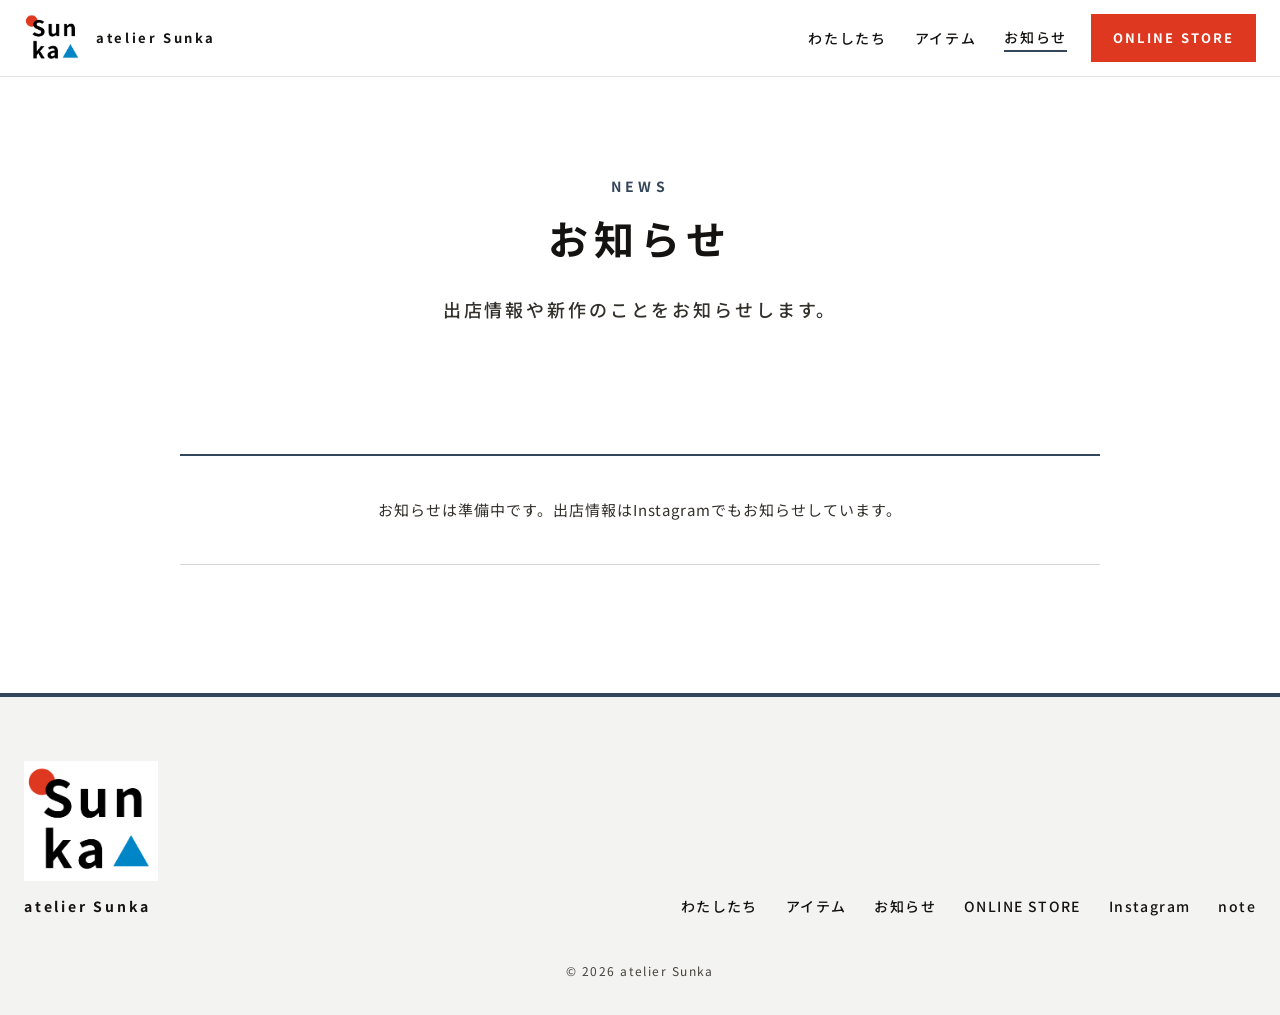
==== news/index.html @ 26d5bead "atelier Sunka 公式サイトの初版（4ページ・お知らせのひな形・CLAUDE.md） Co-Authored-By: Claude Opus 5.5 <noreply@anthropic.c" ====
<!doctype html>
<html lang="ja">
<head>
<meta charset="utf-8">
<meta name="viewport" content="width=device-width, initial-scale=1">
<title>お知らせ｜atelier Sunka（アトリエ サンカ）</title>
<meta name="description" content="atelier Sunka のお知らせ。イベント出店の情報や、新作のことをお知らせします。">
<link rel="canonical" href="https://ateliersunka.com/news/">
<meta property="og:type" content="website">
<meta property="og:site_name" content="atelier Sunka">
<meta property="og:title" content="お知らせ｜atelier Sunka（アトリエ サンカ）">
<meta property="og:description" content="イベント出店の情報や、新作のことをお知らせします。">
<meta property="og:url" content="https://ateliersunka.com/news/">
<meta property="og:image" content="https://ateliersunka.com/assets/images/ogp.jpg">
<meta name="twitter:card" content="summary_large_image">
<link rel="icon" href="../assets/images/icon.png">
<link rel="apple-touch-icon" href="../assets/images/icon.png">
<link rel="preconnect" href="https://fonts.googleapis.com">
<link rel="preconnect" href="https://fonts.gstatic.com" crossorigin>
<link href="https://fonts.googleapis.com/css2?family=Noto+Sans+JP:wght@400;500;700;900&display=swap" rel="stylesheet">
<link rel="stylesheet" href="../assets/css/style.css">
<script>document.documentElement.classList.add('js');</script>
</head>
<body>

<header class="site-header">
  <div class="container">
    <a class="brand" href="../" aria-label="atelier Sunka トップへ">
      <img src="../assets/images/logo.png" alt="Sunka ロゴ" width="58" height="52">
      <span>atelier Sunka</span>
    </a>
    <nav class="nav" aria-label="メインメニュー">
      <a href="../about.html">わたしたち</a>
      <a href="../items.html">アイテム</a>
      <a href="./" aria-current="page">お知らせ</a>
    </nav>
    <a class="btn-store" href="https://ateliersunka.base.shop/">ONLINE STORE</a>
  </div>
</header>

<main>

  <div class="page-head container">
    <p class="label">NEWS</p>
    <h1>お知らせ</h1>
    <p class="page-lead">出店情報や新作のことをお知らせします。</p>
  </div>

  <section class="section container fade" aria-label="お知らせ一覧">
    <!-- 新しいお知らせを上に追加する。追加したらトップ（index.html）の最新3件にも反映する
         例：
         <li><a href="2026-11-20-event.html"><span class="news-date">2026.11.20</span><span class="news-title">【出店】〇〇に出店します</span><span class="news-type">イベント</span></a></li>
    -->
    <ul class="news-list">
      <li class="news-empty">お知らせは準備中です。出店情報はInstagramでもお知らせしています。</li>
    </ul>
  </section>

</main>

<footer class="site-footer">
  <div class="container">
    <div class="footer-brand">
      <img src="../assets/images/logo.png" alt="Sunka ロゴ" width="134" height="120" loading="lazy">
      <span>atelier Sunka</span>
    </div>
    <nav class="footer-nav" aria-label="フッターメニュー">
      <a href="../about.html">わたしたち</a>
      <a href="../items.html">アイテム</a>
      <a href="./">お知らせ</a>
      <a href="https://ateliersunka.base.shop/">ONLINE STORE</a>
      <a href="https://www.instagram.com/atelier_sunka25/">Instagram</a>
      <a href="https://note.com/ateliersunka">note</a>
    </nav>
  </div>
  <p class="copyright">© 2026 atelier Sunka</p>
</footer>

<script src="../assets/js/main.js"></script>
</body>
</html>
---- assets/css/style.css ----
/* atelier Sunka 公式サイト 共通スタイル
   色・フォントは CLAUDE.md の「4. デザイン」に合わせる */

:root {
  --white: #FFFFFF;
  --gray-bg: #F3F3F1;
  --tan-bg: #EFE6DA;
  --tan-link: #5C3D2A;
  --indigo: #34465A;
  --red: #DF3821;
  --text: #151311;
  --text-sub: #33302C;
  --line: #E4E4E1;
  --max: 1280px;
}

*, *::before, *::after { box-sizing: border-box; }

html { scroll-behavior: smooth; }

body {
  margin: 0;
  background: var(--white);
  color: var(--text);
  font-family: 'Noto Sans JP', sans-serif;
  font-weight: 400;
  letter-spacing: 0.06em;
  line-height: 1.9;
  -webkit-text-size-adjust: 100%;
}

img { max-width: 100%; display: block; }

a { color: var(--text); text-decoration: none; transition: opacity .2s; }
a:hover { opacity: .72; }

p { margin: 0; }

.container { max-width: var(--max); margin: 0 auto; padding: 0 24px; }

/* ---------- ヘッダー ---------- */
.site-header {
  position: sticky; top: 0; z-index: 50;
  background: rgba(255,255,255,.97);
  border-bottom: 1px solid var(--line);
}
.site-header .container {
  display: flex; flex-wrap: wrap; align-items: center; justify-content: space-between;
  gap: 12px 24px; padding-top: 12px; padding-bottom: 12px;
}
.brand { display: flex; align-items: center; gap: 14px; }
.brand img { height: 52px; width: auto; }
.brand span { font-size: 13px; font-weight: 700; letter-spacing: .2em; }

.nav { margin-left: auto; display: flex; flex-wrap: wrap; align-items: center; gap: 8px 28px; font-size: 14px; font-weight: 500; letter-spacing: .12em; }
.nav a[aria-current="page"] { border-bottom: 2px solid var(--indigo); }
.btn-store {
  background: var(--red); color: var(--white) !important;
  padding: 12px 22px; font-size: 13px; font-weight: 700; letter-spacing: .16em;
}

/* ---------- 見出し ---------- */
.label { font-size: 14px; font-weight: 700; letter-spacing: .3em; color: var(--indigo); text-align: center; }
.section-title { margin: 8px 0 48px; font-size: 34px; font-weight: 700; letter-spacing: .14em; text-align: center; line-height: 1.5; }
.lead { margin: -32px 0 40px; font-size: 16px; color: var(--text-sub); text-align: center; }

.section { padding-top: 128px; }
.section:last-of-type { padding-bottom: 128px; }

/* ---------- スライド ---------- */
.hero { position: relative; }
.hero-frame { position: relative; height: 680px; overflow: hidden; background: #BCAE96; }
.hero-slide {
  position: absolute; inset: 0; width: 100%; height: 100%; object-fit: cover;
  opacity: 0; transition: opacity 1.2s ease;
}
.hero-slide.is-active { opacity: 1; }
.hero-shade {
  position: absolute; inset: 0;
  background: linear-gradient(to top, rgba(28,20,12,.62) 0%, rgba(28,20,12,.25) 40%, rgba(28,20,12,0) 65%);
}
.hero-copy { position: absolute; left: 0; right: 0; bottom: 0; }
.hero-copy .container { padding-bottom: 80px; }
.hero h1 {
  margin: 0; font-size: 56px; font-weight: 900; letter-spacing: .12em; line-height: 1.4; color: var(--white);
  text-shadow: 0 2px 16px rgba(20,14,8,.55), 0 1px 3px rgba(20,14,8,.6);
}
.hero-sub {
  margin-top: 18px; font-size: 18px; font-weight: 700; letter-spacing: .16em; color: var(--white);
  text-shadow: 0 1px 10px rgba(20,14,8,.6), 0 1px 2px rgba(20,14,8,.6);
}
.hero-arrow {
  position: absolute; top: 50%; transform: translateY(-50%);
  width: 52px; height: 52px; border: 0; background: var(--indigo); color: var(--white);
  font-size: 22px; cursor: pointer; font-family: inherit;
}
.hero-arrow.prev { left: 16px; }
.hero-arrow.next { right: 16px; }
.hero-dots { display: flex; justify-content: center; gap: 4px; padding-top: 12px; }
.hero-dots button {
  width: 44px; height: 44px; border: 0; background: transparent; cursor: pointer;
  display: flex; align-items: center; justify-content: center;
}
.hero-dots span { display: block; width: 10px; height: 10px; border-radius: 50%; background: #BFB3A0; }
.hero-dots button[aria-current="true"] span { background: var(--red); }

/* ---------- 場面 ---------- */
.grid-2 { display: grid; grid-template-columns: repeat(auto-fit, minmax(300px, 1fr)); gap: 32px; }
.card { display: flex; flex-direction: column; gap: 18px; }
.card h3, .card .card-title { margin: 0; font-size: 28px; font-weight: 700; letter-spacing: .14em; }
.card p, .card .card-text { font-size: 16px; color: var(--text-sub); }
.ratio-4-3 { width: 100%; aspect-ratio: 4 / 3; object-fit: cover; }
.ratio-3-2 { width: 100%; aspect-ratio: 3 / 2; object-fit: cover; }
.ratio-1-1 { width: 100%; aspect-ratio: 1 / 1; object-fit: cover; }

/* 写真がまだない枠 */
.ph {
  width: 100%; background: #CEC2AD; color: var(--text);
  display: flex; align-items: center; justify-content: center; padding: 16px;
  font-size: 12px; text-align: center;
}

/* ---------- 理念 ---------- */
.concepts { display: flex; flex-direction: column; gap: 96px; }
.concept { display: flex; flex-wrap: wrap; align-items: center; gap: 40px 56px; }
.concept.reverse { flex-wrap: wrap-reverse; }
.concept-media { flex: 1 1 440px; }
.concept-body { flex: 1 1 320px; display: flex; flex-direction: column; gap: 16px; }
.concept-no { font-size: 72px; font-weight: 900; letter-spacing: .02em; color: var(--red); line-height: 1; }
.concept-body h3 { margin: 0; font-size: 32px; font-weight: 700; letter-spacing: .14em; }
.concept-body p { font-size: 16px; color: var(--text-sub); }

/* ---------- 写真帯 ---------- */
.band { position: relative; height: 460px; margin-top: 128px; overflow: hidden; display: flex; align-items: center; justify-content: center; padding: 0 24px; }
.band img { position: absolute; inset: 0; width: 100%; height: 100%; object-fit: cover; }
.band p {
  position: relative; background: var(--indigo); color: var(--white);
  font-size: 30px; font-weight: 700; letter-spacing: .16em; line-height: 1.6; text-align: center; padding: 28px 44px;
}

/* ---------- ボタン ---------- */
.btn-row { display: flex; justify-content: center; margin-top: 56px; }
.btn-main { background: var(--indigo); color: var(--white); padding: 20px 56px; font-size: 16px; font-weight: 700; letter-spacing: .2em; }
.btn-line { border: 2px solid var(--indigo); color: var(--indigo); padding: 16px 44px; font-size: 15px; font-weight: 700; letter-spacing: .2em; }

/* ---------- 購入前に知りたいこと ---------- */
.guide { display: grid; grid-template-columns: repeat(auto-fit, minmax(240px, 1fr)); gap: 16px; }
.guide-item { background: var(--tan-bg); padding: 32px 28px; display: flex; flex-direction: column; gap: 12px; }
.guide-item h3 { margin: 0; font-size: 22px; font-weight: 700; letter-spacing: .14em; color: var(--text); }
.guide-item p { font-size: 15px; color: var(--text-sub); }
.guide-item a { margin-top: auto; font-size: 14px; font-weight: 700; letter-spacing: .08em; color: var(--tan-link); }

/* ---------- Instagram ---------- */
.insta-grid { display: grid; grid-template-columns: repeat(auto-fit, minmax(160px, 1fr)); gap: 8px; }

/* ---------- お知らせ ---------- */
.news-list { max-width: 920px; margin: 0 auto; border-top: 2px solid var(--indigo); padding: 0; list-style: none; }
.news-list li { border-bottom: 1px solid #D6D6D3; }
.news-list a { display: flex; flex-wrap: wrap; align-items: baseline; gap: 8px 32px; padding: 28px 8px; }
.news-date { font-size: 18px; font-weight: 700; letter-spacing: .08em; color: var(--indigo); min-width: 140px; }
.news-title { font-size: 18px; font-weight: 700; flex: 1 1 240px; }
.news-type { font-size: 15px; color: var(--text-sub); }
.news-empty { padding: 40px 8px; text-align: center; color: var(--text-sub); font-size: 15px; }
.more { display: flex; justify-content: center; margin-top: 40px; font-size: 15px; font-weight: 700; letter-spacing: .16em; }

/* ---------- 下層ページ ---------- */
.page-head { padding: 96px 0 0; text-align: center; }
.page-head h1 { margin: 8px 0 0; font-size: 40px; font-weight: 700; letter-spacing: .16em; line-height: 1.5; }
.page-head .page-lead { margin-top: 24px; font-size: 18px; font-weight: 500; letter-spacing: .16em; color: var(--text-sub); }

.prose { max-width: 760px; margin: 0 auto; }
.prose h2 { margin: 0 0 24px; font-size: 28px; font-weight: 700; letter-spacing: .14em; line-height: 1.5; }
.prose p { font-size: 16px; color: var(--text-sub); }
.prose p + p { margin-top: 16px; }
.prose ul { margin: 0; padding: 0; list-style: none; display: flex; flex-direction: column; gap: 16px; }
.prose li { position: relative; padding-left: 20px; font-size: 16px; color: var(--text-sub); }
.prose li::before { content: ""; position: absolute; left: 0; top: .8em; width: 8px; height: 8px; background: var(--indigo); }
.prose li strong { color: var(--text); font-weight: 700; }

.item-block { display: flex; flex-wrap: wrap; gap: 40px 56px; align-items: center; }
.item-block.reverse { flex-wrap: wrap-reverse; }
.item-block .item-media { flex: 1 1 420px; }
.item-block .item-body { flex: 1 1 340px; display: flex; flex-direction: column; gap: 20px; }
.item-block h2 { margin: 0; font-size: 32px; font-weight: 700; letter-spacing: .14em; }
.item-block p { font-size: 16px; color: var(--text-sub); }
.item-block .btn-main { align-self: flex-start; padding: 16px 40px; font-size: 15px; }

.photo-row { display: grid; grid-template-columns: repeat(auto-fit, minmax(240px, 1fr)); gap: 16px; }

/* お知らせ詳細 */
.article { max-width: 760px; margin: 0 auto; }
.article-meta { display: flex; gap: 24px; justify-content: center; font-size: 15px; color: var(--indigo); font-weight: 700; letter-spacing: .08em; }
.article dl { margin: 32px 0 0; display: grid; grid-template-columns: 8em 1fr; gap: 12px 16px; font-size: 16px; }
.article dt { font-weight: 700; }
.article dd { margin: 0; color: var(--text-sub); }

/* ---------- フッター ---------- */
.site-footer { background: var(--gray-bg); border-top: 4px solid var(--indigo); }
.site-footer .container {
  display: flex; flex-wrap: wrap; justify-content: space-between; align-items: flex-end; gap: 40px;
  padding-top: 64px; padding-bottom: 40px;
}
.footer-brand { display: flex; flex-direction: column; gap: 12px; }
.footer-brand img { height: 120px; width: auto; }
.footer-brand span { font-size: 14px; font-weight: 700; letter-spacing: .2em; }
.footer-nav { display: flex; flex-wrap: wrap; gap: 16px 28px; font-size: 14px; font-weight: 500; letter-spacing: .1em; }
.copyright { padding: 0 24px 32px; text-align: center; font-size: 12px; letter-spacing: .12em; color: #45413B; }

/* ---------- フェードイン ---------- */
.js .fade { opacity: 0; transform: translateY(32px); transition: opacity .9s ease, transform .9s ease; }
.js .fade.is-visible { opacity: 1; transform: none; }

@media (prefers-reduced-motion: reduce) {
  html { scroll-behavior: auto; }
  .js .fade { opacity: 1; transform: none; transition: none; }
  .hero-slide { transition: none; }
}

/* ---------- スマホ ---------- */
@media (max-width: 760px) {
  .brand img { height: 40px; }
  .site-header .container { gap: 4px 12px; padding-top: 8px; padding-bottom: 6px; }
  .brand span { font-size: 12px; }
  .btn-store { margin-left: auto; padding: 10px 14px; font-size: 12px; }
  .nav { order: 3; width: 100%; margin-left: 0; justify-content: space-around; gap: 4px 12px; font-size: 13px; }
  .nav a { padding: 8px 4px; }
  .hero-frame { height: 72vh; min-height: 460px; }
  .hero h1 { font-size: 34px; }
  .hero-sub { font-size: 15px; }
  .hero-copy .container { padding-bottom: 56px; }
  .hero-arrow { width: 44px; height: 44px; font-size: 18px; }
  .section { padding-top: 88px; }
  .section:last-of-type { padding-bottom: 88px; }
  .section-title { font-size: 26px; margin-bottom: 36px; }
  .lead { margin-top: -20px; }
  .card h3, .card .card-title { font-size: 22px; }
  .concepts { gap: 64px; }
  .concept-no { font-size: 56px; }
  .concept-body h3, .item-block h2 { font-size: 24px; }
  .band { height: 360px; margin-top: 88px; }
  .band p { font-size: 20px; padding: 20px 24px; }
  .btn-main { padding: 18px 32px; }
  .page-head { padding-top: 64px; }
  .page-head h1 { font-size: 30px; }
  .prose h2 { font-size: 22px; }
  .news-list a { padding: 22px 4px; }
  .news-date, .news-title { font-size: 16px; }
  .article dl { grid-template-columns: 1fr; gap: 4px; }
  .article dd { margin-bottom: 12px; }
}
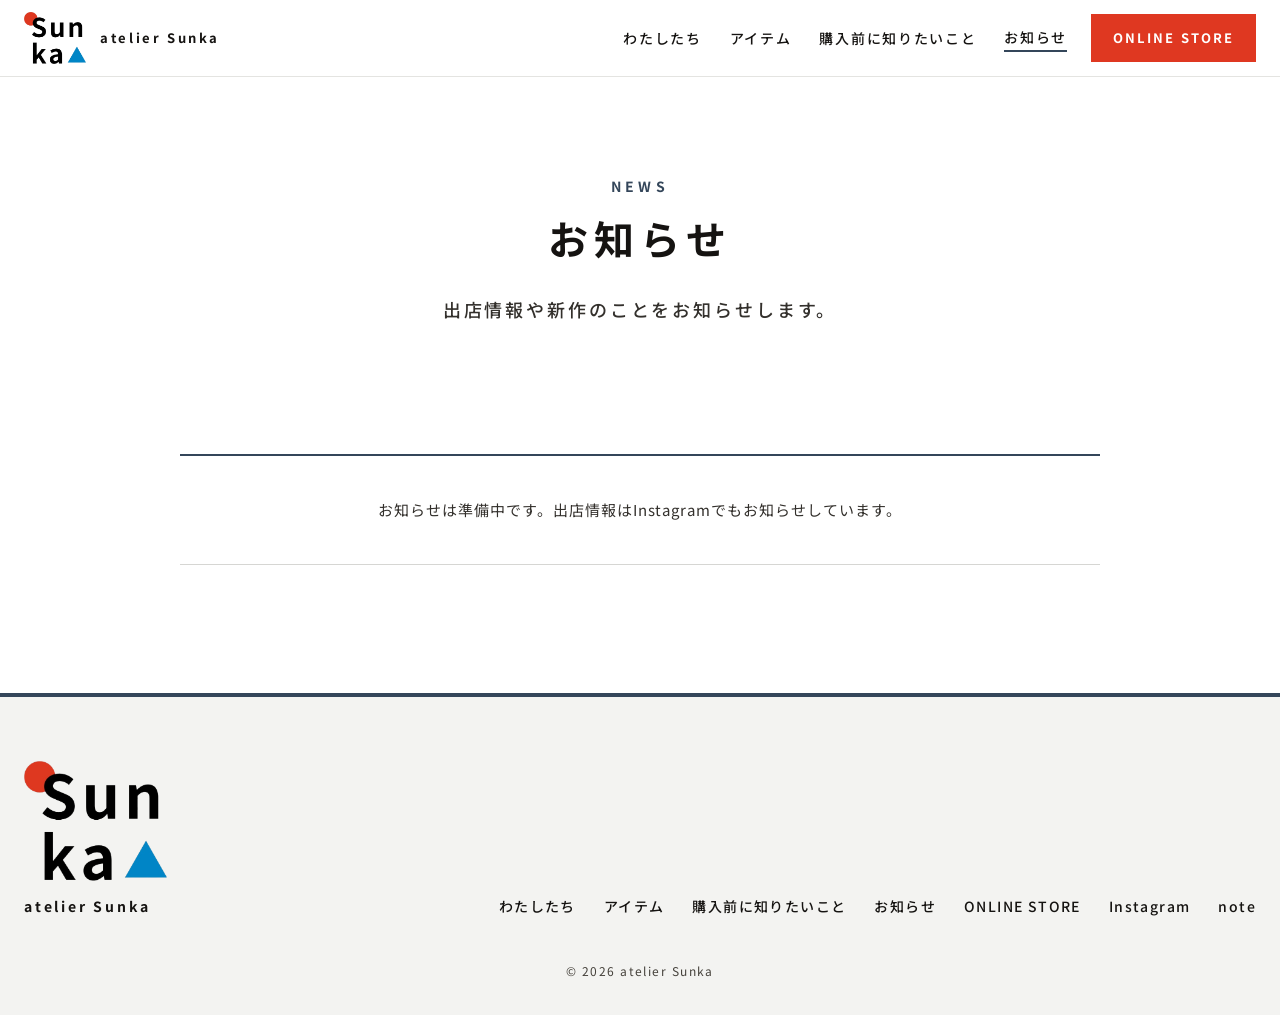
==== commit 51f13b27: "ヘッダーとフッターに「購入前に知りたいこと」を追加、ロゴを背景透過に差し替え - スマホでも購入前の案内にすぐ移動できるよう、アイテムの右に追加 - ヘッダーの背景を不透明にし、狭いスマホでも2段に収" ====
--- a/news/index.html
+++ b/news/index.html
@@ -32,6 +32,7 @@
     <nav class="nav" aria-label="メインメニュー">
       <a href="../about.html">わたしたち</a>
       <a href="../items.html">アイテム</a>
+      <a href="../items.html#guide">購入前に知りたいこと</a>
       <a href="./" aria-current="page">お知らせ</a>
     </nav>
     <a class="btn-store" href="https://ateliersunka.base.shop/">ONLINE STORE</a>
@@ -67,6 +68,7 @@
     <nav class="footer-nav" aria-label="フッターメニュー">
       <a href="../about.html">わたしたち</a>
       <a href="../items.html">アイテム</a>
+      <a href="../items.html#guide">購入前に知りたいこと</a>
       <a href="./">お知らせ</a>
       <a href="https://ateliersunka.base.shop/">ONLINE STORE</a>
       <a href="https://www.instagram.com/atelier_sunka25/">Instagram</a>
--- a/assets/css/style.css
+++ b/assets/css/style.css
@@ -31,6 +31,9 @@
 
 img { max-width: 100%; display: block; }
 
+/* 固定ヘッダーの下に見出しが隠れないように */
+[id] { scroll-margin-top: 120px; }
+
 a { color: var(--text); text-decoration: none; transition: opacity .2s; }
 a:hover { opacity: .72; }
 
@@ -41,7 +44,7 @@
 /* ---------- ヘッダー ---------- */
 .site-header {
   position: sticky; top: 0; z-index: 50;
-  background: rgba(255,255,255,.97);
+  background: var(--white);
   border-bottom: 1px solid var(--line);
 }
 .site-header .container {
@@ -126,7 +129,7 @@
 .concept.reverse { flex-wrap: wrap-reverse; }
 .concept-media { flex: 1 1 440px; }
 .concept-body { flex: 1 1 320px; display: flex; flex-direction: column; gap: 16px; }
-.concept-no { font-size: 72px; font-weight: 900; letter-spacing: .02em; color: var(--red); line-height: 1; }
+.concept-body .concept-no { font-size: 72px; font-weight: 900; letter-spacing: .02em; color: var(--red); line-height: 1; }
 .concept-body h3 { margin: 0; font-size: 32px; font-weight: 700; letter-spacing: .14em; }
 .concept-body p { font-size: 16px; color: var(--text-sub); }
 
@@ -222,8 +225,8 @@
   .site-header .container { gap: 4px 12px; padding-top: 8px; padding-bottom: 6px; }
   .brand span { font-size: 12px; }
   .btn-store { margin-left: auto; padding: 10px 14px; font-size: 12px; }
-  .nav { order: 3; width: 100%; margin-left: 0; justify-content: space-around; gap: 4px 12px; font-size: 13px; }
-  .nav a { padding: 8px 4px; }
+  .nav { order: 3; width: 100%; margin-left: 0; justify-content: space-between; gap: 0 8px; font-size: 12px; letter-spacing: .04em; }
+  .nav a { padding: 8px 0; white-space: nowrap; }
   .hero-frame { height: 72vh; min-height: 460px; }
   .hero h1 { font-size: 34px; }
   .hero-sub { font-size: 15px; }
@@ -235,7 +238,7 @@
   .lead { margin-top: -20px; }
   .card h3, .card .card-title { font-size: 22px; }
   .concepts { gap: 64px; }
-  .concept-no { font-size: 56px; }
+  .concept-body .concept-no { font-size: 56px; }
   .concept-body h3, .item-block h2 { font-size: 24px; }
   .band { height: 360px; margin-top: 88px; }
   .band p { font-size: 20px; padding: 20px 24px; }
@@ -248,3 +251,8 @@
   .article dl { grid-template-columns: 1fr; gap: 4px; }
   .article dd { margin-bottom: 12px; }
 }
+
+/* とても狭いスマホでは、ロゴ横の文字を隠してヘッダーを2段に収める */
+@media (max-width: 400px) {
+  .brand span { display: none; }
+}
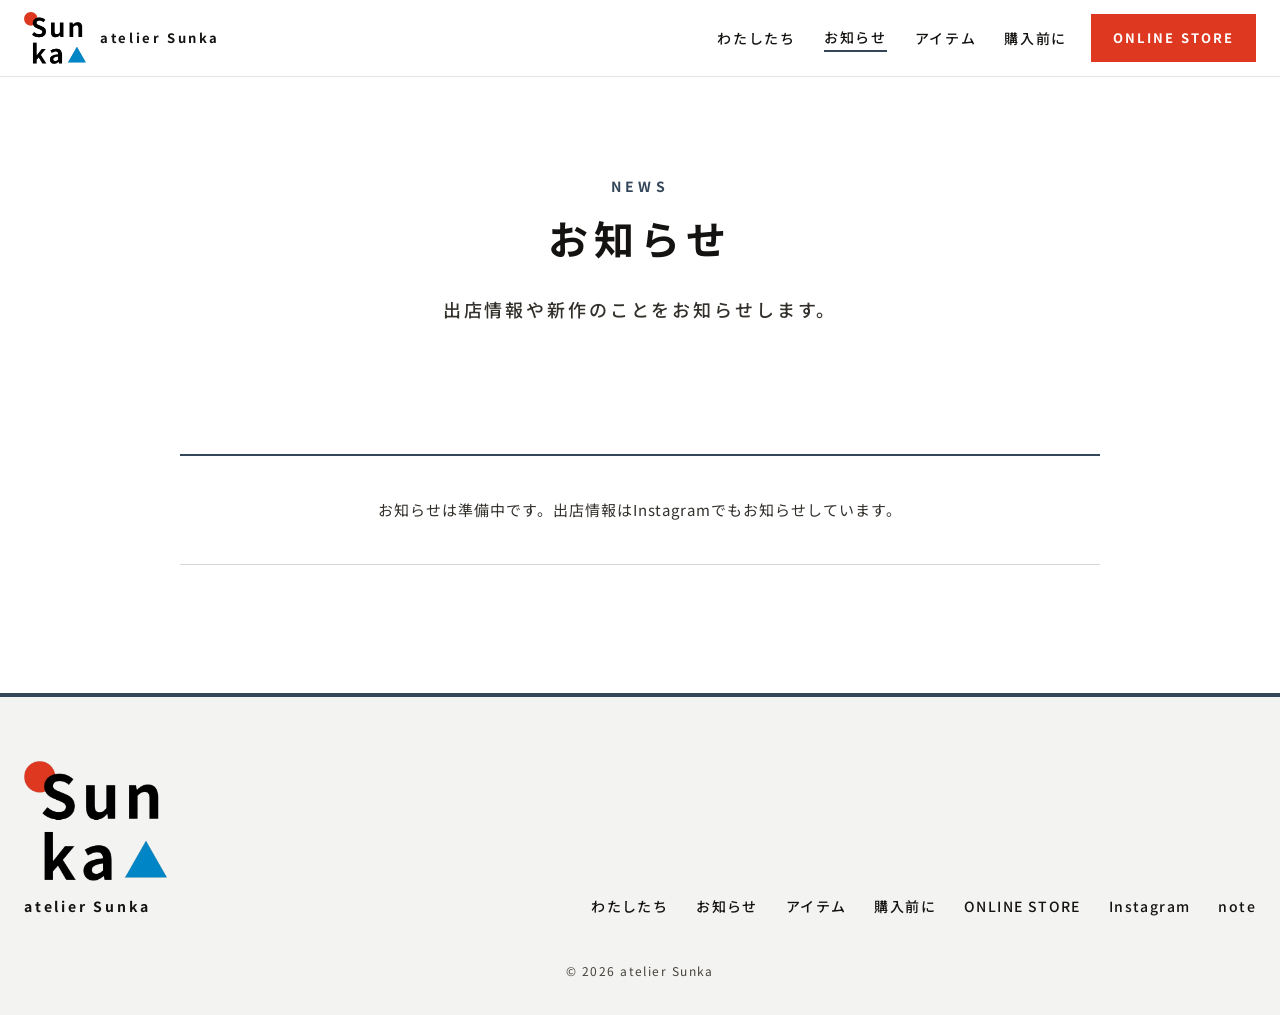
==== commit 0bb8ddb2: "メニューの並びを「わたしたち／お知らせ／アイテム／購入前に」に変更 Co-Authored-By: Claude Opus 5.5 <noreply@anthropic.com> Claude-Ses" ====
--- a/news/index.html
+++ b/news/index.html
@@ -31,9 +31,9 @@
     </a>
     <nav class="nav" aria-label="メインメニュー">
       <a href="../about.html">わたしたち</a>
+      <a href="./" aria-current="page">お知らせ</a>
       <a href="../items.html">アイテム</a>
-      <a href="../items.html#guide">購入前に知りたいこと</a>
-      <a href="./" aria-current="page">お知らせ</a>
+      <a href="../items.html#guide">購入前に</a>
     </nav>
     <a class="btn-store" href="https://ateliersunka.base.shop/">ONLINE STORE</a>
   </div>
@@ -67,9 +67,9 @@
     </div>
     <nav class="footer-nav" aria-label="フッターメニュー">
       <a href="../about.html">わたしたち</a>
+      <a href="./">お知らせ</a>
       <a href="../items.html">アイテム</a>
-      <a href="../items.html#guide">購入前に知りたいこと</a>
-      <a href="./">お知らせ</a>
+      <a href="../items.html#guide">購入前に</a>
       <a href="https://ateliersunka.base.shop/">ONLINE STORE</a>
       <a href="https://www.instagram.com/atelier_sunka25/">Instagram</a>
       <a href="https://note.com/ateliersunka">note</a>
--- a/assets/css/style.css
+++ b/assets/css/style.css
@@ -253,6 +253,6 @@
 }
 
 /* とても狭いスマホでは、ロゴ横の文字を隠してヘッダーを2段に収める */
-@media (max-width: 400px) {
+@media (max-width: 380px) {
   .brand span { display: none; }
 }
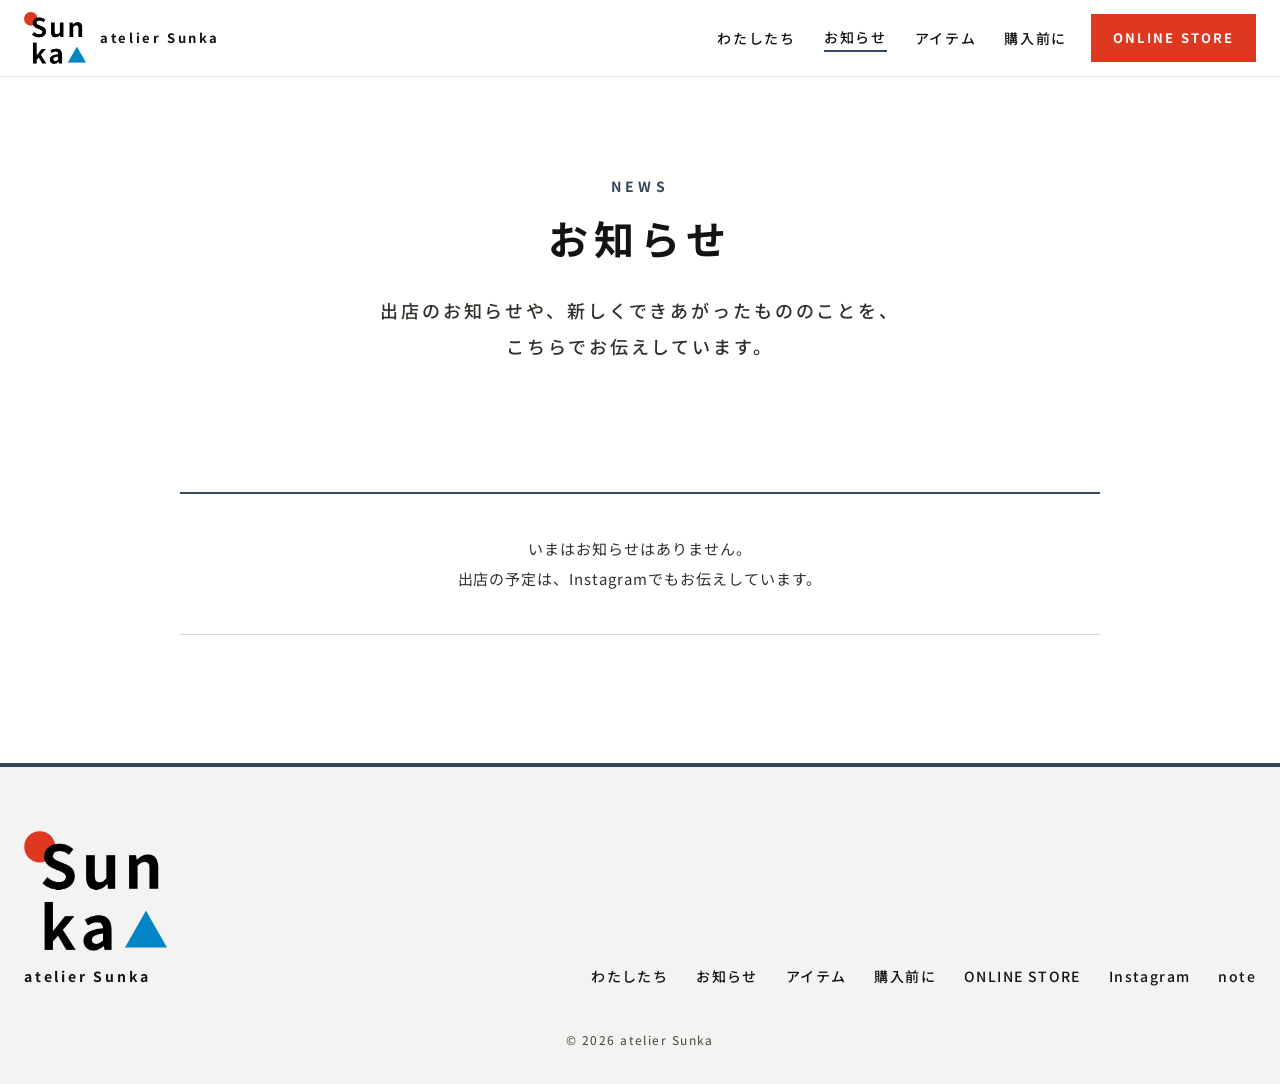
==== commit 2e658fc7: "わたしたち・アイテム・お知らせの文章をやわらかい言い回し（A案）に整理、箇条書きの印をなくし行間をそろえる Co-Authored-By: Claude Opus 5.5 <noreply@anthr" ====
--- a/news/index.html
+++ b/news/index.html
@@ -3,6 +3,7 @@
 <head>
 <meta charset="utf-8">
 <meta name="viewport" content="width=device-width, initial-scale=1">
+<meta name="robots" content="noindex"><!-- 動作確認中：検索に出さない。本公開のときにこの1行を消す -->
 <title>お知らせ｜atelier Sunka（アトリエ サンカ）</title>
 <meta name="description" content="atelier Sunka のお知らせ。イベント出店の情報や、新作のことをお知らせします。">
 <link rel="canonical" href="https://ateliersunka.com/news/">
@@ -44,7 +45,7 @@
   <div class="page-head container">
     <p class="label">NEWS</p>
     <h1>お知らせ</h1>
-    <p class="page-lead">出店情報や新作のことをお知らせします。</p>
+    <p class="page-lead">出店のお知らせや、新しくできあがったもののことを、<br>こちらでお伝えしています。</p>
   </div>
 
   <section class="section container fade" aria-label="お知らせ一覧">
@@ -53,7 +54,7 @@
          <li><a href="2026-11-20-event.html"><span class="news-date">2026.11.20</span><span class="news-title">【出店】〇〇に出店します</span><span class="news-type">イベント</span></a></li>
     -->
     <ul class="news-list">
-      <li class="news-empty">お知らせは準備中です。出店情報はInstagramでもお知らせしています。</li>
+      <li class="news-empty">いまはお知らせはありません。<br>出店の予定は、Instagramでもお伝えしています。</li>
     </ul>
   </section>
 
--- a/assets/css/style.css
+++ b/assets/css/style.css
@@ -163,29 +163,32 @@
 .news-date { font-size: 18px; font-weight: 700; letter-spacing: .08em; color: var(--indigo); min-width: 140px; }
 .news-title { font-size: 18px; font-weight: 700; flex: 1 1 240px; }
 .news-type { font-size: 15px; color: var(--text-sub); }
-.news-empty { padding: 40px 8px; text-align: center; color: var(--text-sub); font-size: 15px; }
+.news-empty { padding: 40px 8px; text-align: center; color: var(--text-sub); font-size: 15px; line-height: 2; }
 .more { display: flex; justify-content: center; margin-top: 40px; font-size: 15px; font-weight: 700; letter-spacing: .16em; }
 
 /* ---------- 下層ページ ---------- */
 .page-head { padding: 96px 0 0; text-align: center; }
 .page-head h1 { margin: 8px 0 0; font-size: 40px; font-weight: 700; letter-spacing: .16em; line-height: 1.5; }
-.page-head .page-lead { margin-top: 24px; font-size: 18px; font-weight: 500; letter-spacing: .16em; color: var(--text-sub); }
+.page-head .page-lead { margin-top: 24px; font-size: 18px; font-weight: 500; letter-spacing: .16em; line-height: 2; color: var(--text-sub); }
 
 .prose { max-width: 760px; margin: 0 auto; }
-.prose h2 { margin: 0 0 24px; font-size: 28px; font-weight: 700; letter-spacing: .14em; line-height: 1.5; }
-.prose p { font-size: 16px; color: var(--text-sub); }
-.prose p + p { margin-top: 16px; }
-.prose ul { margin: 0; padding: 0; list-style: none; display: flex; flex-direction: column; gap: 16px; }
-.prose li { position: relative; padding-left: 20px; font-size: 16px; color: var(--text-sub); }
-.prose li::before { content: ""; position: absolute; left: 0; top: .8em; width: 8px; height: 8px; background: var(--indigo); }
-.prose li strong { color: var(--text); font-weight: 700; }
+.prose h2 { margin: 0 0 32px; font-size: 28px; font-weight: 700; letter-spacing: .14em; line-height: 1.5; }
+.prose p { font-size: 16px; line-height: 2.1; color: var(--text-sub); }
+.prose p + p { margin-top: 1.4em; }
+
+/* 見出し＋説明の組み（ものづくりの姿勢・シリーズ紹介） */
+.points { margin: 0; display: flex; flex-direction: column; }
+.points dt { font-size: 17px; font-weight: 700; letter-spacing: .12em; color: var(--text); line-height: 1.8; }
+.points dt:not(:first-child) { margin-top: 2em; }
+.points dd { margin: 6px 0 0; font-size: 16px; line-height: 2.1; color: var(--text-sub); }
 
 .item-block { display: flex; flex-wrap: wrap; gap: 40px 56px; align-items: center; }
 .item-block.reverse { flex-wrap: wrap-reverse; }
 .item-block .item-media { flex: 1 1 420px; }
-.item-block .item-body { flex: 1 1 340px; display: flex; flex-direction: column; gap: 20px; }
+.item-block .item-body { flex: 1 1 340px; display: flex; flex-direction: column; gap: 24px; }
 .item-block h2 { margin: 0; font-size: 32px; font-weight: 700; letter-spacing: .14em; }
-.item-block p { font-size: 16px; color: var(--text-sub); }
+.item-block p { font-size: 16px; line-height: 2.1; color: var(--text-sub); }
+.item-block .points { margin: 4px 0 8px; }
 .item-block .btn-main { align-self: flex-start; padding: 16px 40px; font-size: 15px; }
 
 .photo-row { display: grid; grid-template-columns: repeat(auto-fit, minmax(240px, 1fr)); gap: 16px; }
@@ -245,7 +248,9 @@
   .btn-main { padding: 18px 32px; }
   .page-head { padding-top: 64px; }
   .page-head h1 { font-size: 30px; }
-  .prose h2 { font-size: 22px; }
+  .prose h2 { font-size: 22px; margin-bottom: 24px; }
+  .prose p, .points dd, .item-block p { line-height: 2; }
+  .page-head .page-lead { font-size: 16px; }
   .news-list a { padding: 22px 4px; }
   .news-date, .news-title { font-size: 16px; }
   .article dl { grid-template-columns: 1fr; gap: 4px; }
